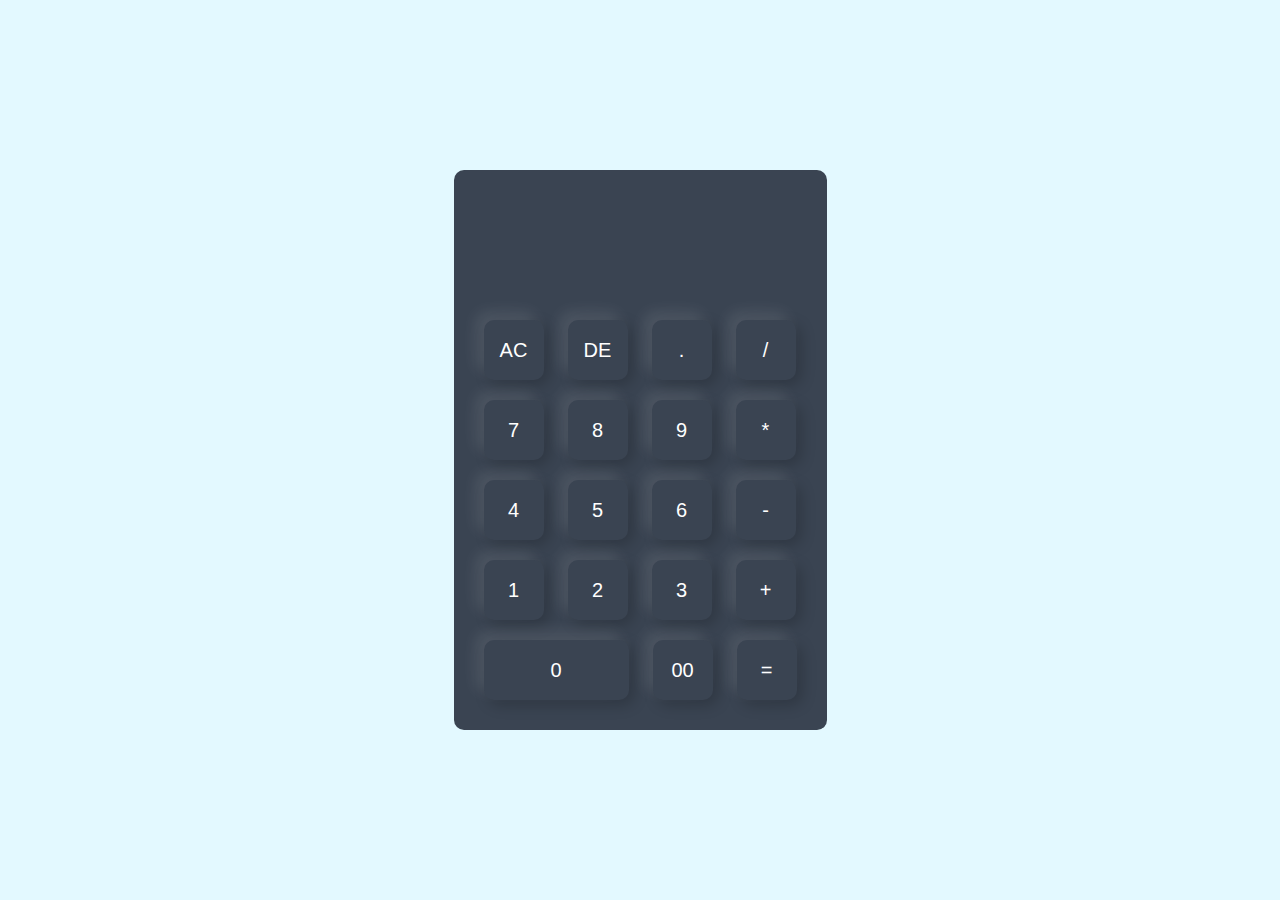
==== Aulas/Aula 0x - projetos/calculadora/index.html @ 617c815e "chore: add new class. API" ====
<!DOCTYPE html>
<html lang="en">
<head>
  <meta charset="UTF-8">
  <meta http-equiv="X-UA-Compatible" content="IE=edge">
  <meta name="viewport" content="width=device-width, initial-scale=1.0">
  <title>Calculadora</title>
  <link rel="stylesheet" href="styles.css">
  <script src="script.js" defer></script>
</head>
<body>
  <main class="container">
    <div class="calculator">
      <form>
        <div class="display">
          <input type="text" name="display" id="display">
        </div>
        <div>
          <input type="button" value="AC">
          <input type="button" value="DE">
          <input type="button" value=".">
          <input type="button" value="/">
        </div>
        <div>
          <input type="button" value="7">
          <input type="button" value="8">
          <input type="button" value="9">
          <input type="button" value="*">
        </div>
        <div>
          <input type="button" value="4">
          <input type="button" value="5">
          <input type="button" value="6">
          <input type="button" value="-">
        </div>
        <div>
          <input type="button" value="1">
          <input type="button" value="2">
          <input type="button" value="3">
          <input type="button" value="+">
        </div>
        <div>
          <input type="button" value="0" class="zero">
          <input type="button" value="00">
          <input type="button" value="=">
        </div>
      </form>
    </div>
  </main>
</body>
</html>
---- Aulas/Aula 0x - projetos/calculadora/styles.css ----
* {
  margin:0;
  padding:0;
  box-sizing: border-box;
}

.container{
  width: 100vw;
  height: 100vh;
  background: #e3f9ff;
  display: flex;
  justify-content: center;
  align-items: center;
}

.calculator{
  background: #3a4452;
  padding: 20px;
  border-radius: 10px;
}

.calculator form input{
  border: 0;
  outline: 0;
  width: 60px;
  height: 60px;
  border-radius: 10px;
  box-shadow: -8px -8px 15px rgba(255,255,255,0.1), 5px 5px 15px rgba(0,0,0,0.2);
  background: transparent;
  font-size: 20px;
  color: #fff;
  cursor: pointer;
  margin: 10px
}

form .display{
  display: flex;
  justify-content: flex-end;
  margin: 20px 0;
}
form .display input{
  text-align: right;
  flex: 1;
  font-size: 45px;
  box-shadow: none;
}
form input.zero{
  width: 145px;
}
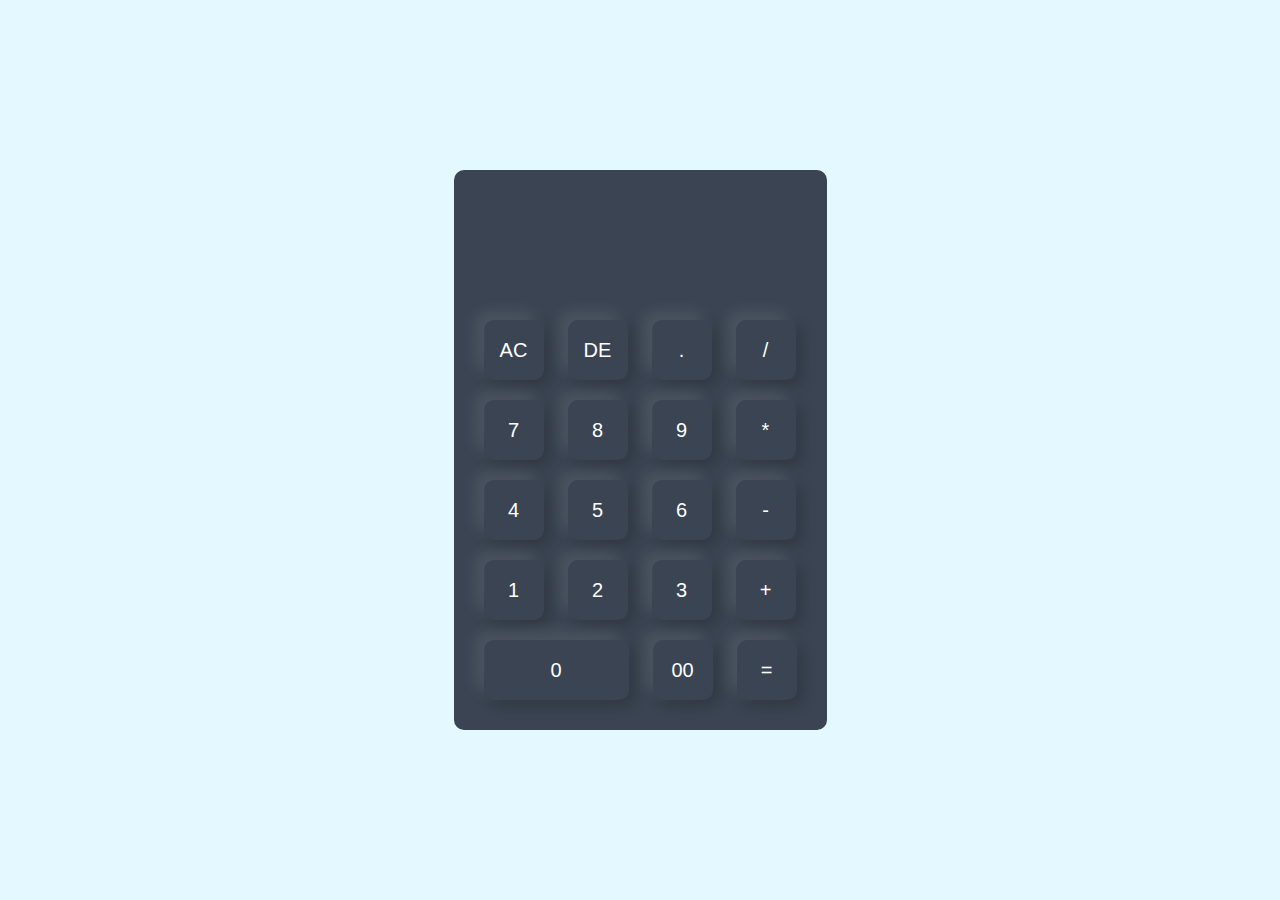
==== commit 542d0c06: "feat: added new projects" ====
--- a/Aulas/Aula 0x - projetos/calculadora/index.html
+++ b/Aulas/Aula 0x - projetos/calculadora/index.html
@@ -1,51 +1,53 @@
-<!DOCTYPE html>
-<html lang="en">
-<head>
-  <meta charset="UTF-8">
-  <meta http-equiv="X-UA-Compatible" content="IE=edge">
-  <meta name="viewport" content="width=device-width, initial-scale=1.0">
-  <title>Calculadora</title>
-  <link rel="stylesheet" href="styles.css">
-  <script src="script.js" defer></script>
-</head>
-<body>
-  <main class="container">
-    <div class="calculator">
-      <form>
-        <div class="display">
-          <input type="text" name="display" id="display">
-        </div>
-        <div>
-          <input type="button" value="AC">
-          <input type="button" value="DE">
-          <input type="button" value=".">
-          <input type="button" value="/">
-        </div>
-        <div>
-          <input type="button" value="7">
-          <input type="button" value="8">
-          <input type="button" value="9">
-          <input type="button" value="*">
-        </div>
-        <div>
-          <input type="button" value="4">
-          <input type="button" value="5">
-          <input type="button" value="6">
-          <input type="button" value="-">
-        </div>
-        <div>
-          <input type="button" value="1">
-          <input type="button" value="2">
-          <input type="button" value="3">
-          <input type="button" value="+">
-        </div>
-        <div>
-          <input type="button" value="0" class="zero">
-          <input type="button" value="00">
-          <input type="button" value="=">
-        </div>
-      </form>
-    </div>
-  </main>
-</body>
+<!DOCTYPE html>
+<html lang="en">
+
+<head>
+  <meta charset="UTF-8">
+  <meta http-equiv="X-UA-Compatible" content="IE=edge">
+  <meta name="viewport" content="width=device-width, initial-scale=1.0">
+  <title>Calculadora</title>
+  <link rel="stylesheet" href="styles.css">
+</head>
+
+<body>
+  <main class="container">
+    <div class="calculator">
+      <form>
+        <div class="display">
+          <input type="text" name="display" id="display">
+        </div>
+        <div>
+          <input type="button" value="AC">
+          <input type="button" value="DE">
+          <input type="button" value=".">
+          <input type="button" value="/">
+        </div>
+        <div>
+          <input type="button" value="7">
+          <input type="button" value="8">
+          <input type="button" value="9">
+          <input type="button" value="*">
+        </div>
+        <div>
+          <input type="button" value="4">
+          <input type="button" value="5">
+          <input type="button" value="6">
+          <input type="button" value="-">
+        </div>
+        <div>
+          <input type="button" value="1">
+          <input type="button" value="2">
+          <input type="button" value="3">
+          <input type="button" value="+">
+        </div>
+        <div>
+          <input type="button" value="0" class="zero">
+          <input type="button" value="00">
+          <input type="button" value="=">
+        </div>
+      </form>
+    </div>
+  </main>
+</body>
+
 </html>--- a/Aulas/Aula 0x - projetos/calculadora/styles.css
+++ b/Aulas/Aula 0x - projetos/calculadora/styles.css
@@ -1,49 +1,49 @@
-* {
-  margin:0;
-  padding:0;
-  box-sizing: border-box;
-}
-
-.container{
-  width: 100vw;
-  height: 100vh;
-  background: #e3f9ff;
-  display: flex;
-  justify-content: center;
-  align-items: center;
-}
-
-.calculator{
-  background: #3a4452;
-  padding: 20px;
-  border-radius: 10px;
-}
-
-.calculator form input{
-  border: 0;
-  outline: 0;
-  width: 60px;
-  height: 60px;
-  border-radius: 10px;
-  box-shadow: -8px -8px 15px rgba(255,255,255,0.1), 5px 5px 15px rgba(0,0,0,0.2);
-  background: transparent;
-  font-size: 20px;
-  color: #fff;
-  cursor: pointer;
-  margin: 10px
-}
-
-form .display{
-  display: flex;
-  justify-content: flex-end;
-  margin: 20px 0;
-}
-form .display input{
-  text-align: right;
-  flex: 1;
-  font-size: 45px;
-  box-shadow: none;
-}
-form input.zero{
-  width: 145px;
+* {
+  margin:0;
+  padding:0;
+  box-sizing: border-box;
+}
+
+.container{
+  width: 100vw;
+  height: 100vh;
+  background: #e3f9ff;
+  display: flex;
+  justify-content: center;
+  align-items: center;
+}
+
+.calculator{
+  background: #3a4452;
+  padding: 20px;
+  border-radius: 10px;
+}
+
+.calculator form input{
+  border: 0;
+  outline: 0;
+  width: 60px;
+  height: 60px;
+  border-radius: 10px;
+  box-shadow: -8px -8px 15px rgba(255,255,255,0.1), 5px 5px 15px rgba(0,0,0,0.2);
+  background: transparent;
+  font-size: 20px;
+  color: #fff;
+  cursor: pointer;
+  margin: 10px
+}
+
+form .display{
+  display: flex;
+  justify-content: flex-end;
+  margin: 20px 0;
+}
+form .display input{
+  text-align: right;
+  flex: 1;
+  font-size: 45px;
+  box-shadow: none;
+}
+form input.zero{
+  width: 145px;
 }